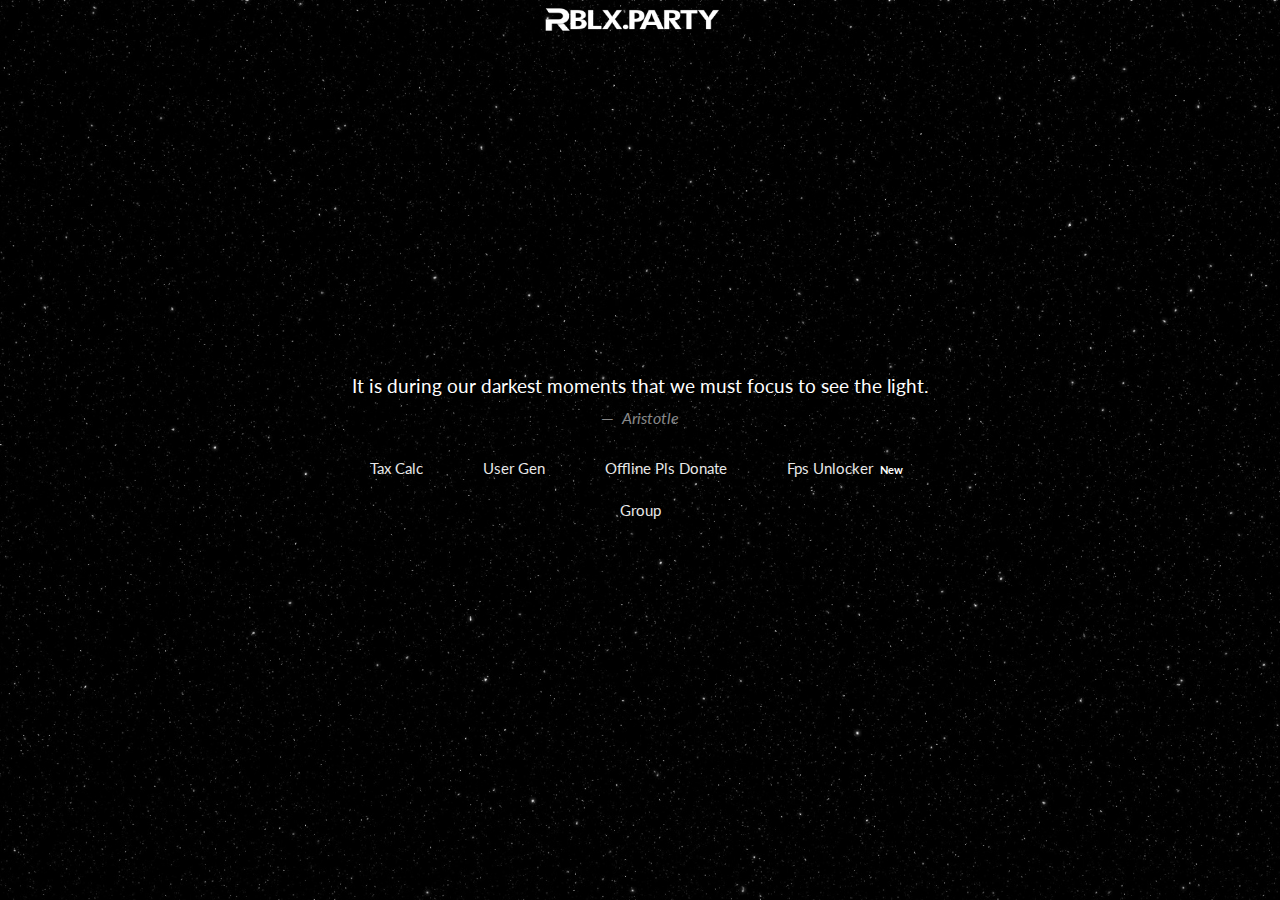
==== index.html @ f8f25f68 "Add files via upload" ====
<!DOCTYPE html>
<html lang="en">
  <head>
    <meta charset="UTF-8">
    <title>RblxParty</title>
    <meta name="viewport" content="width=device-width, initial-scale=1.0">
    <meta name="title" content="RblxParty">
    <meta name="description" content="RblxParty">
    <meta name="keywords" content="robux, roblox free robux, robux generator, roblox limited, roblox hack, cheat, synapse x, pls donate">
    <meta http-equiv="Content-Type" content="text/html; charset=utf-8">
    <meta name="language" content="Brazilian">
    <meta name="author" content="haz3mn">
    <link rel="icon" href="assets/logo.png" type="image/jpg">
    
    <link rel="stylesheet" href="assets/bootstrap.css">
    <link rel="stylesheet" href="https://unicons.iconscout.com/release/v4.0.0/css/line.css">
    <link rel="stylesheet" href="assets/styles.css">
  </head>
  </head>
  <body>
    <div class="bgimg-1">
      <div>
        <ul class="nav justify-content-center">
          <li class="nav-item active">
            <a class="navbar-brand" href="">
              <img src="assets/home.png" height="25" alt="">
            </a>
          </li>
        </ul>
      </div>
      <div class="container-md">
        <div class="caption">
          <blockquote id="bq" class="blockquote mx-3">
            <p>It is during our darkest moments that we must focus to see the light.</p>
            <footer class="blockquote-footer">
              <cite title="Aristotle">Aristotle</cite>
            </footer>
          </blockquote>
          <p id="uname"></p>
          <div id="don" style="display: none;">
            <ul class="nav justify-content-center">
              <li class="nav-item">
                <a id="goto" class="btn btn-info">OPEN PLS DONATE</a>
              </li>
            </ul>
          </div>
          <div id="menu">
            <ul class="nav justify-content-center">
              <li class="nav-item">
                <a class="nav-link link-light" href="tax">Tax Calc</a>
              </li>
              <li class="nav-item">
                <a class="nav-link link-light" href="gen">User Gen</a>
              </li>
              <li class="nav-item">
                <a class="nav-link link-light" href="pls">Offline Pls Donate</a>
              </li>
              <li class="nav-item">
                <a class="nav-link link-light" href="https://fps.rblx.party">Fps Unlocker<span class="badge badge-primary">New</span></a>
              </li>
              <li class="nav-item">
                <a class="nav-link link-light" href="https://www.roblox.com/groups/17047658" target="_blank">Group</a>
              </li>
            </ul>
          </div>
        </div>
      </div>
    </div>
    <script src="assets/donate.js"></script>
</html>
---- assets/styles.css ----
body, html {
  height: 100%;
  margin: 0;
  font: 400 15px/1.8 "Lato", sans-serif;
  color: #777;
}
.bgimg-1, .bgimg-2, .bgimg-3 {
  position: relative;
  opacity: 1;
  background-position: center;
  background-repeat: no-repeat;
  background-size: cover;
}
.bgimg-1 {
  background-image: url("bg.jpg");
  height: 100%;
}
.caption {
  text-align: center;
  position: absolute;
  left: 50%;
  top: 50%;
  -webkit-transform: translate(-50%, -50%);
  transform: translate(-50%, -50%);
  padding: 10px;
}

.caption span.border {
  background-color: #0d0d0d;
  color: #fff;
  padding: 18px;
  font-size: 25px;
  letter-spacing: 0px;
  font: 20px "Poppins", sans-serif;
}
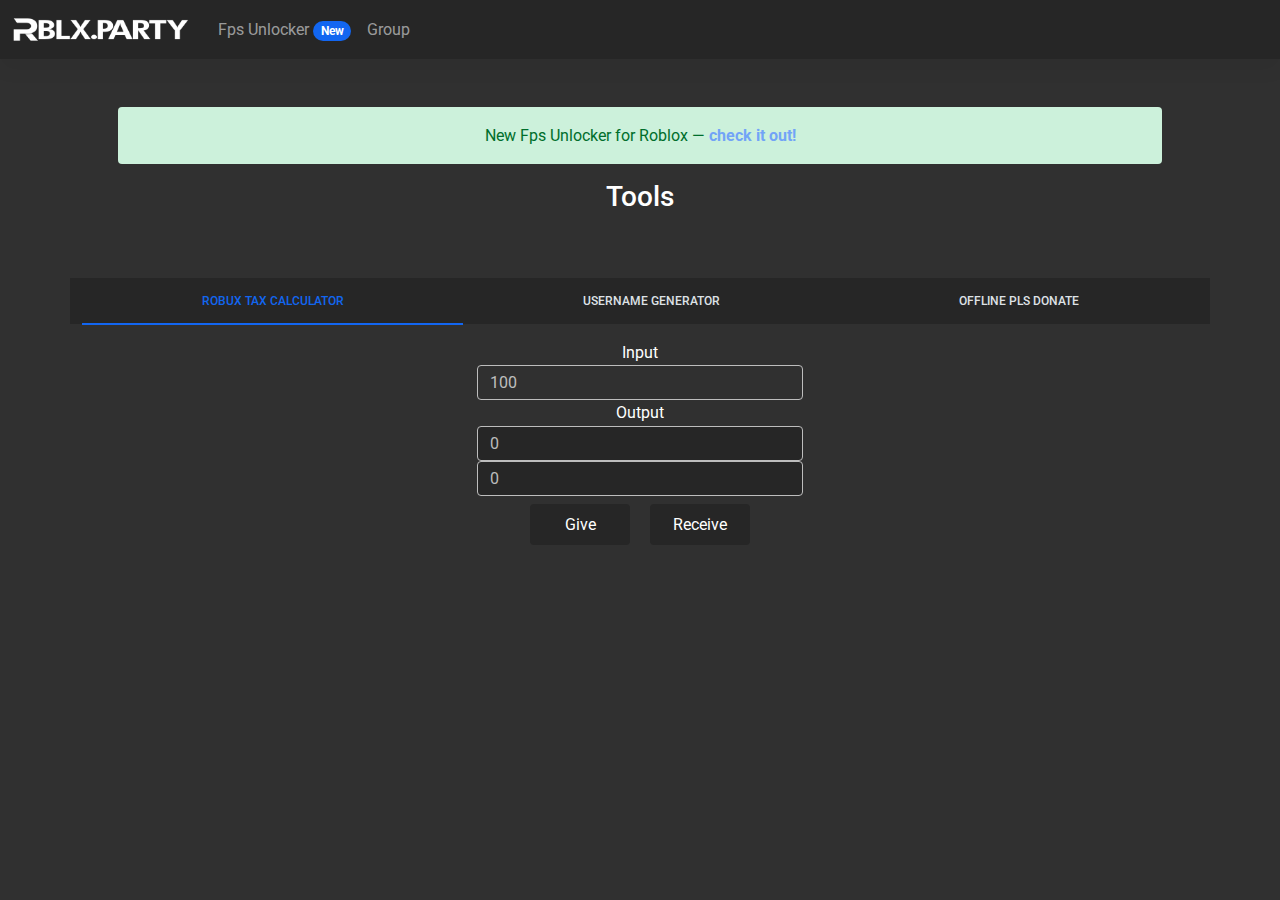
==== commit 670deec6: "revamp" ====
--- a/index.html
+++ b/index.html
@@ -1,70 +1,115 @@
-<!DOCTYPE html>
-<html lang="en">
-  <head>
-    <meta charset="UTF-8">
-    <title>RblxParty</title>
-    <meta name="viewport" content="width=device-width, initial-scale=1.0">
-    <meta name="title" content="RblxParty">
-    <meta name="description" content="RblxParty">
-    <meta name="keywords" content="robux, roblox free robux, robux generator, roblox limited, roblox hack, cheat, synapse x, pls donate">
-    <meta http-equiv="Content-Type" content="text/html; charset=utf-8">
-    <meta name="language" content="Brazilian">
-    <meta name="author" content="haz3mn">
-    <link rel="icon" href="assets/logo.png" type="image/jpg">
-    
-    <link rel="stylesheet" href="assets/bootstrap.css">
-    <link rel="stylesheet" href="https://unicons.iconscout.com/release/v4.0.0/css/line.css">
-    <link rel="stylesheet" href="assets/styles.css">
-  </head>
-  </head>
-  <body>
-    <div class="bgimg-1">
-      <div>
-        <ul class="nav justify-content-center">
-          <li class="nav-item active">
-            <a class="navbar-brand" href="">
-              <img src="assets/home.png" height="25" alt="">
-            </a>
-          </li>
-        </ul>
-      </div>
-      <div class="container-md">
-        <div class="caption">
-          <blockquote id="bq" class="blockquote mx-3">
-            <p>It is during our darkest moments that we must focus to see the light.</p>
-            <footer class="blockquote-footer">
-              <cite title="Aristotle">Aristotle</cite>
-            </footer>
-          </blockquote>
-          <p id="uname"></p>
-          <div id="don" style="display: none;">
-            <ul class="nav justify-content-center">
-              <li class="nav-item">
-                <a id="goto" class="btn btn-info">OPEN PLS DONATE</a>
-              </li>
-            </ul>
-          </div>
-          <div id="menu">
-            <ul class="nav justify-content-center">
-              <li class="nav-item">
-                <a class="nav-link link-light" href="tax">Tax Calc</a>
-              </li>
-              <li class="nav-item">
-                <a class="nav-link link-light" href="gen">User Gen</a>
-              </li>
-              <li class="nav-item">
-                <a class="nav-link link-light" href="pls">Offline Pls Donate</a>
-              </li>
-              <li class="nav-item">
-                <a class="nav-link link-light" href="https://fps.rblx.party">Fps Unlocker<span class="badge badge-primary">New</span></a>
-              </li>
-              <li class="nav-item">
-                <a class="nav-link link-light" href="https://www.roblox.com/groups/17047658" target="_blank">Group</a>
-              </li>
-            </ul>
-          </div>
-        </div>
-      </div>
-    </div>
-    <script src="assets/donate.js"></script>
+<!DOCTYPE html>
+<html lang="en">
+  <head>
+    <meta charset="UTF-8">
+    <title>RblxParty</title>
+    <meta name="viewport" content="width=device-width, initial-scale=1.0">
+    <meta name="title" content="RblxParty">
+    <meta name="description" content="RblxParty - Web Roblox Tools">
+    <meta name="keywords" content="robux, roblox free robux, robux generator, roblox limited, roblox hack, cheat, synapse x, pls donate">
+    <meta http-equiv="Content-Type" content="text/html; charset=utf-8">
+    <link rel="icon" href="img/logo.png" type="image/jpg">
+    <link rel="stylesheet" href="https://use.fontawesome.com/releases/v5.15.2/css/all.css" />
+    <link rel="stylesheet" href="https://fonts.googleapis.com/css2?family=Roboto:wght@300;400;500;700&display=swap" />
+    <link rel="stylesheet" href="css/mdb.dark.min.css" />
+    <script src="js/donate.js"></script>
+  </head>
+  <body>
+    <header>
+      <nav class="navbar navbar-expand-lg navbar-dark bg-dark">
+        <div class="container-fluid">
+          <a class="navbar-brand" href="">
+            <img src="img/home.png" alt="" height="25">
+          </a>
+          <button class="navbar-toggler" type="button" data-mdb-toggle="collapse" data-mdb-target="#navbarColor02" aria-controls="navbarColor02" aria-expanded="false" aria-label="Toggle navigation">
+            <span class="navbar-toggler-icon">
+              <i class="fas fa-bars"></i>
+            </span>
+          </button>
+          <div class="collapse navbar-collapse" id="navbarColor02">
+            <ul class="navbar-nav me-auto mb-2 mb-lg-0">
+              <li class="nav-item">
+                <a class="nav-link" href="https://fps.rblx.party">Fps Unlocker <span class="badge rounded-pill bg-primary">New</span>
+                </a>
+              </li>
+              <li class="nav-item">
+                <a class="nav-link" href="https://www.roblox.com/groups/17047658">Group</a>
+              </li>
+            </ul>
+          </div>
+        </div>
+      </nav>
+      <div class="container p-5 text-center">
+        <div class="alert alert-success" role="alert">New Fps Unlocker for Roblox — <a href="https://fps.rblx.party" class="alert-link">check it out! </a>
+        </div>
+        <h3 class="mb-3">Tools</h3>
+      </div>
+    </header>
+    <!-- Tabs navs -->
+    <div class="container text-center bg-dark">
+      <ul class="nav nav-tabs nav-fill mb-3" id="ex-2" role="tablist">
+        <li class="nav-item" role="presentation">
+          <a class="nav-link active" id="ex-2-tab-1" data-mdb-toggle="pill" href="#taxcalc" role="tab" aria-controls="pills-1" aria-selected="true">Robux Tax Calculator</a>
+        </li>
+        <li class="nav-item" role="presentation">
+          <a class="nav-link" id="ex-2-tab-2" data-mdb-toggle="pill" href="#usergen" role="tab" aria-controls="pills-2" aria-selected="false">Username Generator</a>
+        </li>
+        <li class="nav-item" role="presentation">
+          <a class="nav-link" id="ex-2-tab-3" data-mdb-toggle="pill" href="#offdonate" role="tab" aria-controls="pills-3" aria-selected="false">Offline Pls Donate</a>
+        </li>
+      </ul>
+    </div>
+    <!-- Tabs navs -->
+    <!-- Tabs content-->
+    <div class="container tab-content text-center" id="ex-2-content" style="width:350px">
+      <div class="tab-pane fade show active" id="taxcalc" role="tabpanel" aria-labelledby="pills-1-tab">
+        <form class="d-block justify-content-center align-items-center">
+          <div class="form-group">
+            <a class="text-white text-decoration-none">Input</a>
+            <input type="text" class="form-control" id="qS" placeholder="Robux" value="100">
+          </div>
+          <div class="form-group">
+            <a class="text-white text-decoration-none">Output</a>
+            <input type="text" class="form-control bg-dark" id="ntax" placeholder="Catalog/Gamepass" readonly>
+            <input type="text" class="form-control bg-dark" id="ptax" placeholder="Pls Donate" readonly>
+          </div>
+          <div>
+            <button type="button" onclick="give()" class="p-2 m-2 bg-dark text-white rounded-2 border-0" style="width:100px">Give</button>
+            <button type="button" onclick="recive()" class="p-2 m-2 bg-dark text-white rounded-2 border-0" style="width:100px">Receive</button>
+          </div>
+        </form>
+      </div>
+      <div class="tab-pane fade" id="usergen" role="tabpanel" aria-labelledby="pills-2-tab">
+        <form class="d-block justify-content-center align-items-center">
+          <div class="form-group">
+            <a id="sl" class="text-white text-decoration-none">Length</a>
+            <input type="range" class="form-range" value="5" min="5" max="20" id="la">
+          </div>
+          <div class="form-group">
+            <a class="text-white text-decoration-none">Output</a>
+            <input type="text" class="form-control bg-dark" id="ru" placeholder="RandomUsernameHere" readonly>
+          </div>
+          <div>
+            <button type="button" onclick="randomString()" class="p-2 m-2 bg-dark text-white rounded-2 border-0" style="width:130px">Gen</button>
+            <button type="button" onclick="copyText()" class="p-2 m-2 bg-dark text-white rounded-2 border-0" style="width:130px">Copy</button>
+          </div>
+        </form>
+      </div>
+      <div class="tab-pane fade" id="offdonate" role="tabpanel" aria-labelledby="pills-3-tab">
+        <form class="d-block justify-content-center align-items-center">
+          <div class="form-group">
+            <a class="text-white text-decoration-none">Username (not displayname)</a>
+            <input type="text" class="form-control" id="le" placeholder="ez4nx">
+          </div>
+          <div>
+            <button type="button" onclick="oDon()" class="p-2 m-2 bg-dark text-white rounded-2 border-0" style="width:100px">Donate</button>
+            <button type="button" onclick="copyLink()" class="p-2 m-2 bg-dark text-white rounded-2 border-0" style="width:100px">Copy link</button>
+          </div>
+        </form>
+      </div>
+    </div>
+    <!-- Tabs content-->
+    <script type="text/javascript" src="js/mdb.min.js"></script>
+    <script src="js/scripts.js"></script>
+  </body>
 </html>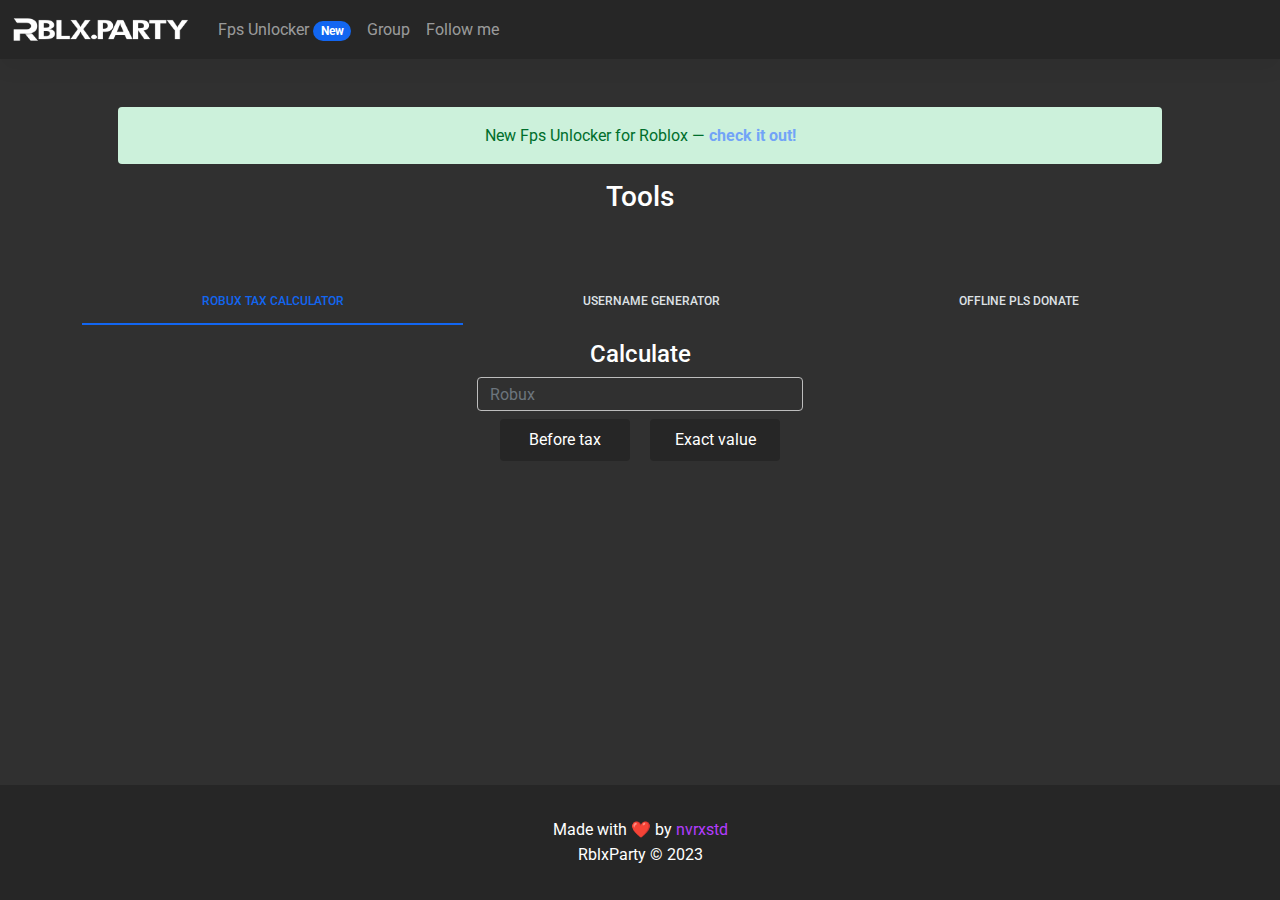
==== commit 1bc4d70b: "Add files via upload" ====
--- a/index.html
+++ b/index.html
@@ -6,7 +6,7 @@
     <meta name="viewport" content="width=device-width, initial-scale=1.0">
     <meta name="title" content="RblxParty">
     <meta name="description" content="RblxParty - Web Roblox Tools">
-    <meta name="keywords" content="robux, roblox free robux, robux generator, roblox limited, roblox hack, cheat, synapse x, pls donate">
+    <meta name="keywords" content="robux tax calculator, calculator, after tax, before tax, robux, roblox free robux, robux generator, roblox limited, roblox hack, cheat, synapse x, pls donate, calculate how much robux you will receive after tax">
     <meta http-equiv="Content-Type" content="text/html; charset=utf-8">
     <link rel="icon" href="img/logo.png" type="image/jpg">
     <link rel="stylesheet" href="https://use.fontawesome.com/releases/v5.15.2/css/all.css" />
@@ -14,7 +14,7 @@
     <link rel="stylesheet" href="css/mdb.dark.min.css" />
     <script src="js/donate.js"></script>
   </head>
-  <body>
+  <body class="d-flex flex-column min-vh-100">
     <header>
       <nav class="navbar navbar-expand-lg navbar-dark bg-dark">
         <div class="container-fluid">
@@ -29,24 +29,26 @@
           <div class="collapse navbar-collapse" id="navbarColor02">
             <ul class="navbar-nav me-auto mb-2 mb-lg-0">
               <li class="nav-item">
-                <a class="nav-link" href="https://fps.rblx.party">Fps Unlocker <span class="badge rounded-pill bg-primary">New</span>
-                </a>
+                <a class="nav-link" href="https://fps.rblx.party">Fps Unlocker <span class="badge rounded-pill bg-primary">New</span></a>
               </li>
               <li class="nav-item">
                 <a class="nav-link" href="https://www.roblox.com/groups/17047658">Group</a>
+              </li>
+              <li class="nav-item">
+                <a class="nav-link" href="https://www.roblox.com/users/3383075693">Follow me</a>
               </li>
             </ul>
           </div>
         </div>
       </nav>
       <div class="container p-5 text-center">
-        <div class="alert alert-success" role="alert">New Fps Unlocker for Roblox — <a href="https://fps.rblx.party" class="alert-link">check it out! </a>
-        </div>
+        <div class="alert alert-success" role="alert">New Fps Unlocker for Roblox — <a href="https://fps.rblx.party" class="alert-link">check it out!</a></div>
         <h3 class="mb-3">Tools</h3>
       </div>
     </header>
     <!-- Tabs navs -->
-    <div class="container text-center bg-dark">
+    <div>
+    <div class="container text-center">
       <ul class="nav nav-tabs nav-fill mb-3" id="ex-2" role="tablist">
         <li class="nav-item" role="presentation">
           <a class="nav-link active" id="ex-2-tab-1" data-mdb-toggle="pill" href="#taxcalc" role="tab" aria-controls="pills-1" aria-selected="true">Robux Tax Calculator</a>
@@ -65,29 +67,29 @@
       <div class="tab-pane fade show active" id="taxcalc" role="tabpanel" aria-labelledby="pills-1-tab">
         <form class="d-block justify-content-center align-items-center">
           <div class="form-group">
-            <a class="text-white text-decoration-none">Input</a>
-            <input type="text" class="form-control" id="qS" placeholder="Robux" value="100">
+            <h4 class="text-white text-decoration-none">Calculate</h4>
+            <input type="text" class="form-control" id="qS" placeholder="Robux" value="">
+          </div>
+          <div>
+            <button type="button" onclick="give()" class="p-2 m-2 bg-dark text-white rounded-2 border-0" style="width:130px">Before tax</button>
+            <button type="button" onclick="recive()" class="p-2 m-2 bg-dark text-white rounded-2 border-0" style="width:130px">Exact value</button>
           </div>
           <div class="form-group">
-            <a class="text-white text-decoration-none">Output</a>
-            <input type="text" class="form-control bg-dark" id="ntax" placeholder="Catalog/Gamepass" readonly>
-            <input type="text" class="form-control bg-dark" id="ptax" placeholder="Pls Donate" readonly>
-          </div>
-          <div>
-            <button type="button" onclick="give()" class="p-2 m-2 bg-dark text-white rounded-2 border-0" style="width:100px">Give</button>
-            <button type="button" onclick="recive()" class="p-2 m-2 bg-dark text-white rounded-2 border-0" style="width:100px">Receive</button>
+            <h3 id="nor" class="text-muted text-decoration-none"></h3>
+            <h1 class="text-success" id="ntax"></h1>
+            <h5 class="text-muted" id="ptax"></h5>
           </div>
         </form>
       </div>
       <div class="tab-pane fade" id="usergen" role="tabpanel" aria-labelledby="pills-2-tab">
         <form class="d-block justify-content-center align-items-center">
           <div class="form-group">
-            <a id="sl" class="text-white text-decoration-none">Length</a>
+            <h4 id="sl" class="text-white text-decoration-none">Length</h4>
             <input type="range" class="form-range" value="5" min="5" max="20" id="la">
           </div>
           <div class="form-group">
-            <a class="text-white text-decoration-none">Output</a>
-            <input type="text" class="form-control bg-dark" id="ru" placeholder="RandomUsernameHere" readonly>
+            <h4 class="text-white text-decoration-none">Generated name:</h4>
+            <input type="text" class="form-control bg-dark" id="ru" placeholder="Username will appear here" readonly>
           </div>
           <div>
             <button type="button" onclick="randomString()" class="p-2 m-2 bg-dark text-white rounded-2 border-0" style="width:130px">Gen</button>
@@ -98,18 +100,26 @@
       <div class="tab-pane fade" id="offdonate" role="tabpanel" aria-labelledby="pills-3-tab">
         <form class="d-block justify-content-center align-items-center">
           <div class="form-group">
-            <a class="text-white text-decoration-none">Username (not displayname)</a>
-            <input type="text" class="form-control" id="le" placeholder="ez4nx">
+            <h4 class="text-white text-decoration-none">Username (not displayname)</h4>
+            <input type="text" class="form-control" id="le" placeholder="nvrxstd">
           </div>
           <div>
-            <button type="button" onclick="oDon()" class="p-2 m-2 bg-dark text-white rounded-2 border-0" style="width:100px">Donate</button>
-            <button type="button" onclick="copyLink()" class="p-2 m-2 bg-dark text-white rounded-2 border-0" style="width:100px">Copy link</button>
+            <button type="button" onclick="oDon()" class="p-2 m-2 bg-dark text-white rounded-2 border-0" style="width:130px">Donate</button>
+            <button type="button" onclick="copyLink()" class="p-2 m-2 bg-dark text-white rounded-2 border-0" style="width:130px">Gen link</button>
+            <span class="text-muted text-decoration-none" id="gdl"></span>
           </div>
         </form>
       </div>
     </div>
     <!-- Tabs content-->
-    <script type="text/javascript" src="js/mdb.min.js"></script>
+    </div>
+    <footer class="text-center text-lg-start footer mt-auto py-3 bg-dark">
+  <div class="text-center p-3">Made with ❤️ by 
+    <a class="text-secondary" href="https://www.roblox.com/users/3383075693">nvrxstd</a>
+    <br><span>RblxParty © 2023</span>
+  </div>
+</footer>
+<script type="text/javascript" src="js/mdb.min.js"></script>
     <script src="js/scripts.js"></script>
   </body>
 </html>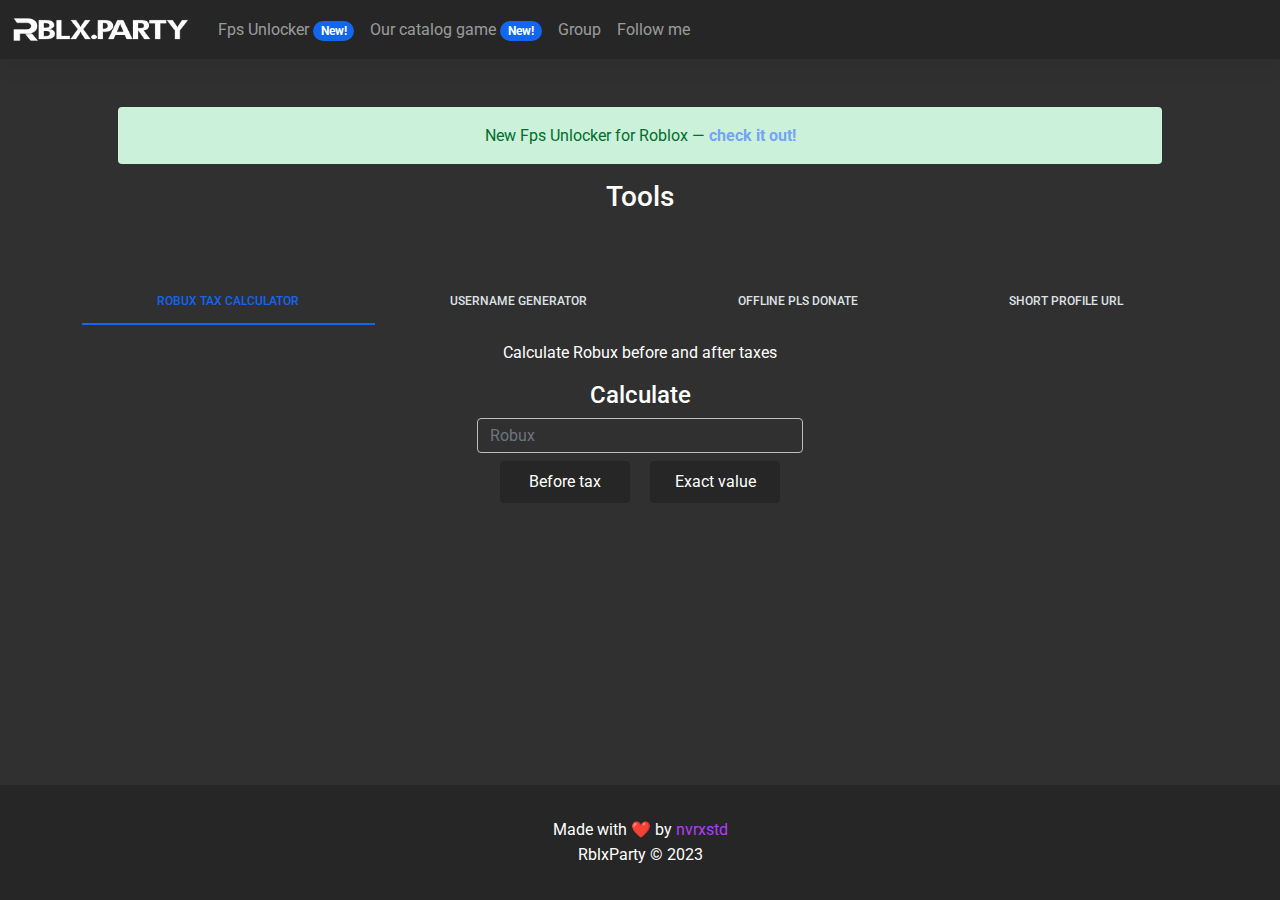
==== commit 506956a0: "Add files via upload" ====
--- a/index.html
+++ b/index.html
@@ -29,7 +29,10 @@
           <div class="collapse navbar-collapse" id="navbarColor02">
             <ul class="navbar-nav me-auto mb-2 mb-lg-0">
               <li class="nav-item">
-                <a class="nav-link" href="https://fps.rblx.party">Fps Unlocker <span class="badge rounded-pill bg-primary">New</span></a>
+                <a class="nav-link" href="https://fps.rblx.party">Fps Unlocker <span class="badge rounded-pill bg-primary">New!</span></a>
+              </li>
+              <li class="nav-item">
+                <a class="nav-link" href="https://www.roblox.com/games/12555643606">Our catalog game <span class="badge rounded-pill bg-primary">New!</span></a>
               </li>
               <li class="nav-item">
                 <a class="nav-link" href="https://www.roblox.com/groups/17047658">Group</a>
@@ -59,6 +62,9 @@
         <li class="nav-item" role="presentation">
           <a class="nav-link" id="ex-2-tab-3" data-mdb-toggle="pill" href="#offdonate" role="tab" aria-controls="pills-3" aria-selected="false">Offline Pls Donate</a>
         </li>
+        <li class="nav-item" role="presentation">
+          <a class="nav-link" id="ex-2-tab-3" data-mdb-toggle="pill" href="#profiler" role="tab" aria-controls="pills-4" aria-selected="false">Short Profile url</a>
+        </li>
       </ul>
     </div>
     <!-- Tabs navs -->
@@ -67,6 +73,7 @@
       <div class="tab-pane fade show active" id="taxcalc" role="tabpanel" aria-labelledby="pills-1-tab">
         <form class="d-block justify-content-center align-items-center">
           <div class="form-group">
+            <p>Calculate Robux before and after taxes</p>
             <h4 class="text-white text-decoration-none">Calculate</h4>
             <input type="text" class="form-control" id="qS" placeholder="Robux" value="">
           </div>
@@ -84,6 +91,7 @@
       <div class="tab-pane fade" id="usergen" role="tabpanel" aria-labelledby="pills-2-tab">
         <form class="d-block justify-content-center align-items-center">
           <div class="form-group">
+            <p>Generate a random username</p>
             <h4 id="sl" class="text-white text-decoration-none">Length</h4>
             <input type="range" class="form-range" value="5" min="5" max="20" id="la">
           </div>
@@ -100,6 +108,7 @@
       <div class="tab-pane fade" id="offdonate" role="tabpanel" aria-labelledby="pills-3-tab">
         <form class="d-block justify-content-center align-items-center">
           <div class="form-group">
+            <p>Custom url to your Pls Donate booth</p>
             <h4 class="text-white text-decoration-none">Username (not displayname)</h4>
             <input type="text" class="form-control" id="le" placeholder="nvrxstd">
           </div>
@@ -110,8 +119,57 @@
           </div>
         </form>
       </div>
+      <div class="tab-pane fade" id="profiler" role="tabpanel" aria-labelledby="pills-3-tab">
+        <form class="d-block justify-content-center align-items-center">
+          <div class="form-group">
+            <p>Custom url to your Roblox Profile</p>
+            <h4 class="text-white text-decoration-none">Username (not displayname)</h4>
+            <input type="text" class="form-control" id="lp" placeholder="nvrxstd">
+          </div>
+          <div>
+            <button type="button" onclick="testpLink()" class="p-2 m-2 bg-dark text-white rounded-2 border-0" style="width:130px">Test link</button>
+            <button type="button" onclick="genpLink()" class="p-2 m-2 bg-dark text-white rounded-2 border-0" style="width:130px">Gen link</button>
+            <span class="text-muted text-decoration-none" id="gdp"></span>
+          </div>
+        </form>
+      </div>
     </div>
     <!-- Tabs content-->
+
+    <!-- Test --
+    <div class="container mt-4">
+      <div class="row justify-content-center">
+        <div class="col-lg-3 mb-4">
+                <div class="bg-image hover-overlay ripple shadow-1-strong rounded ripple-surface">
+                  <img src="img/weird.jpg" width="400" class="img-fluid">
+                  <a href="#!">
+                    <div class="mask" style="
+                        background: linear-gradient(
+                          45deg,
+                          rgba(29, 236, 197, 0.5),
+                          rgba(91, 14, 214, 0.5) 100%
+                        );
+                      "></div>
+                  </a>
+                </div>
+              </div>
+              <div class="col-lg-3 mb-4">
+                <div class="bg-image hover-overlay ripple shadow-1-strong rounded ripple-surface">
+                  <img src="img/weird.jpg" width="400" class="img-fluid">
+                  <a href="#!">
+                    <div class="mask" style="
+                        background: linear-gradient(
+                          45deg,
+                          rgba(29, 236, 197, 0.5),
+                          rgba(91, 14, 214, 0.5) 100%
+                        );
+                      "></div>
+                  </a>
+                </div>
+              </div>
+      </div>
+    </div>
+    -- end test -->
     </div>
     <footer class="text-center text-lg-start footer mt-auto py-3 bg-dark">
   <div class="text-center p-3">Made with ❤️ by 
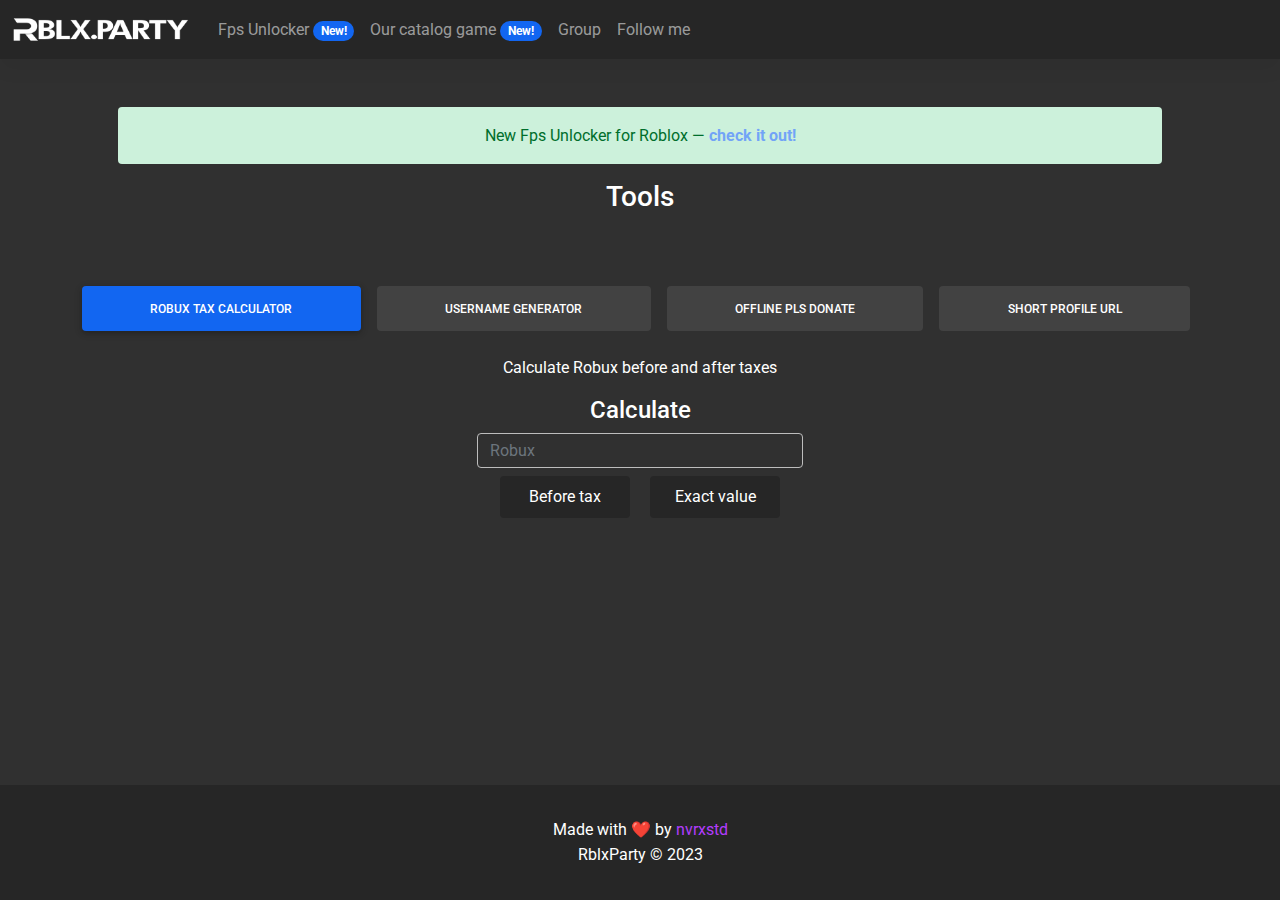
==== commit da4e4558: "Update index.html" ====
--- a/index.html
+++ b/index.html
@@ -3,10 +3,13 @@
   <head>
     <meta charset="UTF-8">
     <title>RblxParty</title>
+    <meta name="title" content="RblxParty">
+    <meta property="og:title" content="RblxParty - Web Roblox Tools"/>
     <meta name="viewport" content="width=device-width, initial-scale=1.0">
-    <meta name="title" content="RblxParty">
-    <meta name="description" content="RblxParty - Web Roblox Tools">
+    <meta name="description" content="RblxParty - Web Roblox Tools, Robux Tax Calculator, Username generator & more!">
+    <meta property="og:description" content="RblxParty - Web Roblox Tools, Robux Tax Calculator, Username generator & more!">
     <meta name="keywords" content="robux tax calculator, calculator, after tax, before tax, robux, roblox free robux, robux generator, roblox limited, roblox hack, cheat, synapse x, pls donate, calculate how much robux you will receive after tax">
+    <meta property="og:image" content="img/logo.png"/>
     <meta http-equiv="Content-Type" content="text/html; charset=utf-8">
     <link rel="icon" href="img/logo.png" type="image/jpg">
     <link rel="stylesheet" href="https://use.fontawesome.com/releases/v5.15.2/css/all.css" />
@@ -52,7 +55,7 @@
     <!-- Tabs navs -->
     <div>
     <div class="container text-center">
-      <ul class="nav nav-tabs nav-fill mb-3" id="ex-2" role="tablist">
+      <ul class="nav nav-pills nav-fill mb-3" id="ex-2" role="tablist">
         <li class="nav-item" role="presentation">
           <a class="nav-link active" id="ex-2-tab-1" data-mdb-toggle="pill" href="#taxcalc" role="tab" aria-controls="pills-1" aria-selected="true">Robux Tax Calculator</a>
         </li>
@@ -180,4 +183,4 @@
 <script type="text/javascript" src="js/mdb.min.js"></script>
     <script src="js/scripts.js"></script>
   </body>
-</html>+</html>
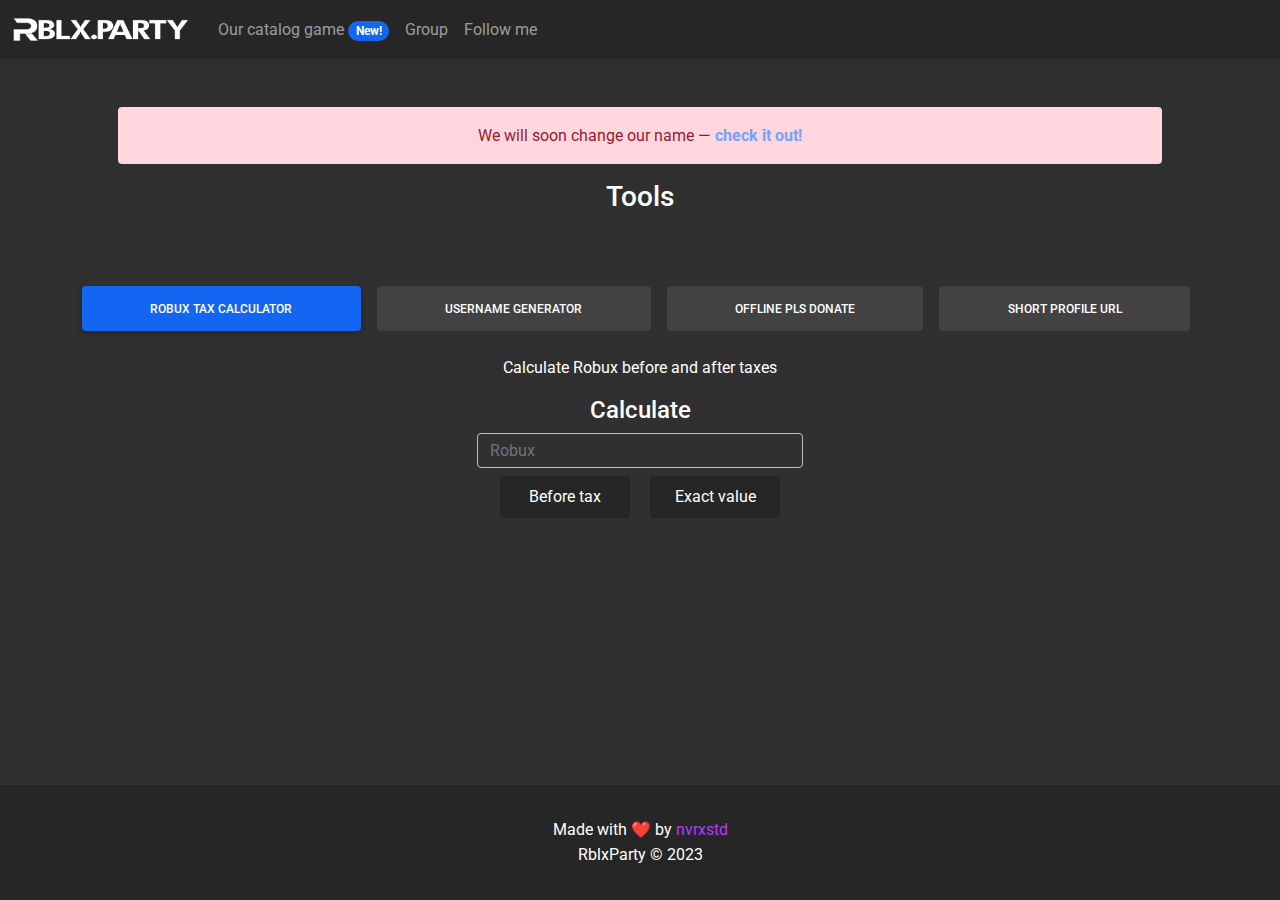
==== commit d9436063: "Update index.html" ====
--- a/index.html
+++ b/index.html
@@ -32,9 +32,6 @@
           <div class="collapse navbar-collapse" id="navbarColor02">
             <ul class="navbar-nav me-auto mb-2 mb-lg-0">
               <li class="nav-item">
-                <a class="nav-link" href="https://fps.rblx.party">Fps Unlocker <span class="badge rounded-pill bg-primary">New!</span></a>
-              </li>
-              <li class="nav-item">
                 <a class="nav-link" href="https://www.roblox.com/games/12555643606">Our catalog game <span class="badge rounded-pill bg-primary">New!</span></a>
               </li>
               <li class="nav-item">
@@ -48,7 +45,7 @@
         </div>
       </nav>
       <div class="container p-5 text-center">
-        <div class="alert alert-success" role="alert">New Fps Unlocker for Roblox — <a href="https://fps.rblx.party" class="alert-link">check it out!</a></div>
+        <div class="alert alert-danger" role="alert">We will soon change our name — <a href="https://blx.app" class="alert-link">check it out!</a></div>
         <h3 class="mb-3">Tools</h3>
       </div>
     </header>
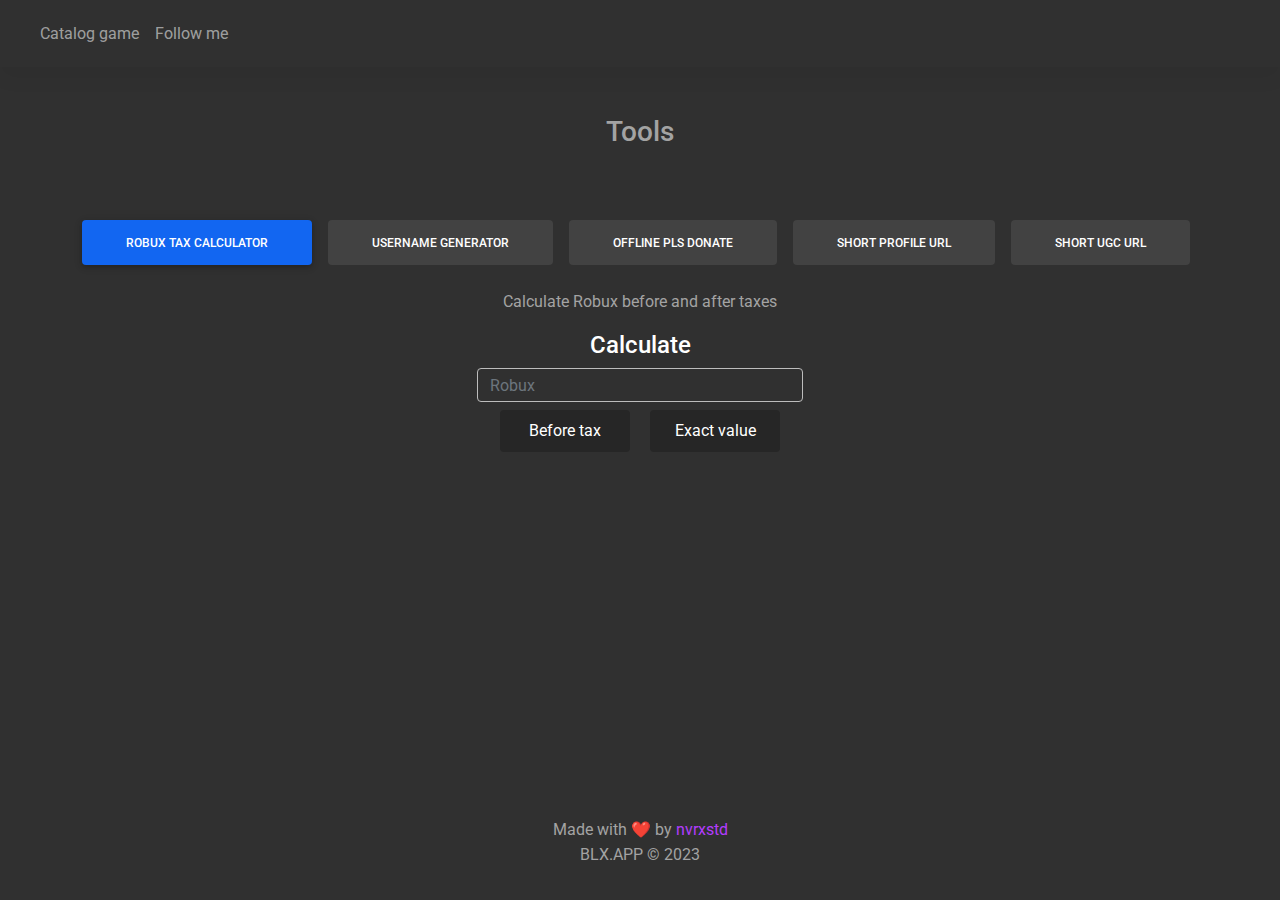
==== commit d82446e8: "Add files via upload" ====
--- a/index.html
+++ b/index.html
@@ -2,27 +2,28 @@
 <html lang="en">
   <head>
     <meta charset="UTF-8">
-    <title>RblxParty</title>
-    <meta name="title" content="RblxParty">
-    <meta property="og:title" content="RblxParty - Web Roblox Tools"/>
+    <title>BLX.APP</title>
+    <meta name="title" content="BLX.APP">
+    <meta property="og:title" content="BLX.APP - Web Roblox Tools"/>
     <meta name="viewport" content="width=device-width, initial-scale=1.0">
-    <meta name="description" content="RblxParty - Web Roblox Tools, Robux Tax Calculator, Username generator & more!">
-    <meta property="og:description" content="RblxParty - Web Roblox Tools, Robux Tax Calculator, Username generator & more!">
+    <meta name="description" content="BLX.APP - Web Roblox Tools, Robux Tax Calculator, Username generator & more!">
+    <meta property="og:description" content="BLX.APP - Web Roblox Tools, Robux Tax Calculator, Username generator & more!">
     <meta name="keywords" content="robux tax calculator, calculator, after tax, before tax, robux, roblox free robux, robux generator, roblox limited, roblox hack, cheat, synapse x, pls donate, calculate how much robux you will receive after tax">
-    <meta property="og:image" content="img/logo.png"/>
+    <meta property="og:image" content="img/icon.png"/>
     <meta http-equiv="Content-Type" content="text/html; charset=utf-8">
-    <link rel="icon" href="img/logo.png" type="image/jpg">
+    <link rel="icon" href="img/icon.png" type="image/jpg">
     <link rel="stylesheet" href="https://use.fontawesome.com/releases/v5.15.2/css/all.css" />
     <link rel="stylesheet" href="https://fonts.googleapis.com/css2?family=Roboto:wght@300;400;500;700&display=swap" />
     <link rel="stylesheet" href="css/mdb.dark.min.css" />
+    <link rel="stylesheet" href="css/lumen.css" />
     <script src="js/donate.js"></script>
   </head>
   <body class="d-flex flex-column min-vh-100">
     <header>
-      <nav class="navbar navbar-expand-lg navbar-dark bg-dark">
+      <nav class="navbar navbar-expand-lg navbar-dark">
         <div class="container-fluid">
           <a class="navbar-brand" href="">
-            <img src="img/home.png" alt="" height="25">
+            <img src="img/logo2.png" alt="" height="40">
           </a>
           <button class="navbar-toggler" type="button" data-mdb-toggle="collapse" data-mdb-target="#navbarColor02" aria-controls="navbarColor02" aria-expanded="false" aria-label="Toggle navigation">
             <span class="navbar-toggler-icon">
@@ -32,21 +33,21 @@
           <div class="collapse navbar-collapse" id="navbarColor02">
             <ul class="navbar-nav me-auto mb-2 mb-lg-0">
               <li class="nav-item">
-                <a class="nav-link" href="https://www.roblox.com/games/12555643606">Our catalog game <span class="badge rounded-pill bg-primary">New!</span></a>
+                <a class="nav-link" href="https://www.roblox.com/games/15309302802" target="_blank"> Catalog game </a>
               </li>
+              <!--li class="nav-item">
+                <a class="nav-link" href="https://www.roblox.com/groups/17047658" target="_blank"> Group </a>
+              </li-->
               <li class="nav-item">
-                <a class="nav-link" href="https://www.roblox.com/groups/17047658">Group</a>
-              </li>
-              <li class="nav-item">
-                <a class="nav-link" href="https://www.roblox.com/users/3383075693">Follow me</a>
+                <a class="nav-link" href="https://www.roblox.com/users/3383075693" target="_blank"> Follow me </a>
               </li>
             </ul>
           </div>
         </div>
       </nav>
       <div class="container p-5 text-center">
-        <div class="alert alert-danger" role="alert">We will soon change our name — <a href="https://blx.app" class="alert-link">check it out!</a></div>
-        <h3 class="mb-3">Tools</h3>
+        <!--div class="alert alert-success" role="alert">New Fps Unlocker for Roblox — <a href="https://fps.rblx.party" class="alert-link">check it out!</a></div-->
+        <h3 class="mb-3 text-muted">Tools</h3>
       </div>
     </header>
     <!-- Tabs navs -->
@@ -63,8 +64,14 @@
           <a class="nav-link" id="ex-2-tab-3" data-mdb-toggle="pill" href="#offdonate" role="tab" aria-controls="pills-3" aria-selected="false">Offline Pls Donate</a>
         </li>
         <li class="nav-item" role="presentation">
-          <a class="nav-link" id="ex-2-tab-3" data-mdb-toggle="pill" href="#profiler" role="tab" aria-controls="pills-4" aria-selected="false">Short Profile url</a>
-        </li>
+          <a class="nav-link" id="ex-2-tab-4" data-mdb-toggle="pill" href="#profiler" role="tab" aria-controls="pills-4" aria-selected="false">Short Profile url</a>
+        </li>
+        <li class="nav-item" role="presentation">
+          <a class="nav-link" id="ex-2-tab-5" data-mdb-toggle="pill" href="#ugc" role="tab" aria-controls="pills-5" aria-selected="false">Short UGC url</a>
+        </li>
+        <!--li class="nav-item" role="presentation">
+          <a class="nav-link" id="ex-2-tab-6" data-mdb-toggle="pill" href="#ugc" role="tab" aria-controls="pills-6" aria-selected="false">Short UGC url</a>
+        </li-->
       </ul>
     </div>
     <!-- Tabs navs -->
@@ -72,7 +79,7 @@
     <div class="container tab-content text-center" id="ex-2-content" style="width:350px">
       <div class="tab-pane fade show active" id="taxcalc" role="tabpanel" aria-labelledby="pills-1-tab">
         <form class="d-block justify-content-center align-items-center">
-          <div class="form-group">
+          <div class="form-group text-muted">
             <p>Calculate Robux before and after taxes</p>
             <h4 class="text-white text-decoration-none">Calculate</h4>
             <input type="text" class="form-control" id="qS" placeholder="Robux" value="">
@@ -90,12 +97,12 @@
       </div>
       <div class="tab-pane fade" id="usergen" role="tabpanel" aria-labelledby="pills-2-tab">
         <form class="d-block justify-content-center align-items-center">
-          <div class="form-group">
+          <div class="form-group text-muted">
             <p>Generate a random username</p>
             <h4 id="sl" class="text-white text-decoration-none">Length</h4>
             <input type="range" class="form-range" value="5" min="5" max="20" id="la">
           </div>
-          <div class="form-group">
+          <div class="form-group text-muted">
             <h4 class="text-white text-decoration-none">Generated name:</h4>
             <input type="text" class="form-control bg-dark" id="ru" placeholder="Username will appear here" readonly>
           </div>
@@ -107,7 +114,7 @@
       </div>
       <div class="tab-pane fade" id="offdonate" role="tabpanel" aria-labelledby="pills-3-tab">
         <form class="d-block justify-content-center align-items-center">
-          <div class="form-group">
+          <div class="form-group text-muted">
             <p>Custom url to your Pls Donate booth</p>
             <h4 class="text-white text-decoration-none">Username (not displayname)</h4>
             <input type="text" class="form-control" id="le" placeholder="nvrxstd">
@@ -121,7 +128,7 @@
       </div>
       <div class="tab-pane fade" id="profiler" role="tabpanel" aria-labelledby="pills-3-tab">
         <form class="d-block justify-content-center align-items-center">
-          <div class="form-group">
+          <div class="form-group text-muted">
             <p>Custom url to your Roblox Profile</p>
             <h4 class="text-white text-decoration-none">Username (not displayname)</h4>
             <input type="text" class="form-control" id="lp" placeholder="nvrxstd">
@@ -130,6 +137,20 @@
             <button type="button" onclick="testpLink()" class="p-2 m-2 bg-dark text-white rounded-2 border-0" style="width:130px">Test link</button>
             <button type="button" onclick="genpLink()" class="p-2 m-2 bg-dark text-white rounded-2 border-0" style="width:130px">Gen link</button>
             <span class="text-muted text-decoration-none" id="gdp"></span>
+          </div>
+        </form>
+      </div>
+      <div class="tab-pane fade" id="ugc" role="tabpanel" aria-labelledby="pills-3-tab">
+        <form class="d-block justify-content-center align-items-center">
+          <div class="form-group text-muted">
+            <p>Custom url to your UGC store</p>
+            <h4 class="text-white text-decoration-none">Username (not displayname)</h4>
+            <input type="text" class="form-control" id="up" placeholder="nvrxstd">
+          </div>
+          <div>
+            <button type="button" onclick="testuLink()" class="p-2 m-2 bg-dark text-white rounded-2 border-0" style="width:130px">Test link</button>
+            <button type="button" onclick="genuLink()" class="p-2 m-2 bg-dark text-white rounded-2 border-0" style="width:130px">Gen link</button>
+            <span class="text-muted text-decoration-none" id="ugdp"></span>
           </div>
         </form>
       </div>
@@ -171,13 +192,13 @@
     </div>
     -- end test -->
     </div>
-    <footer class="text-center text-lg-start footer mt-auto py-3 bg-dark">
+    <footer class="text-center text-lg-start footer mt-auto py-3 text-muted">
   <div class="text-center p-3">Made with ❤️ by 
-    <a class="text-secondary" href="https://www.roblox.com/users/3383075693">nvrxstd</a>
-    <br><span>RblxParty © 2023</span>
+    <a class="text-secondary" href="https://www.roblox.com/users/3383075693" target="_blank">nvrxstd</a>
+    <br><span>BLX.APP © 2023</span>
   </div>
 </footer>
 <script type="text/javascript" src="js/mdb.min.js"></script>
     <script src="js/scripts.js"></script>
   </body>
-</html>
+</html>